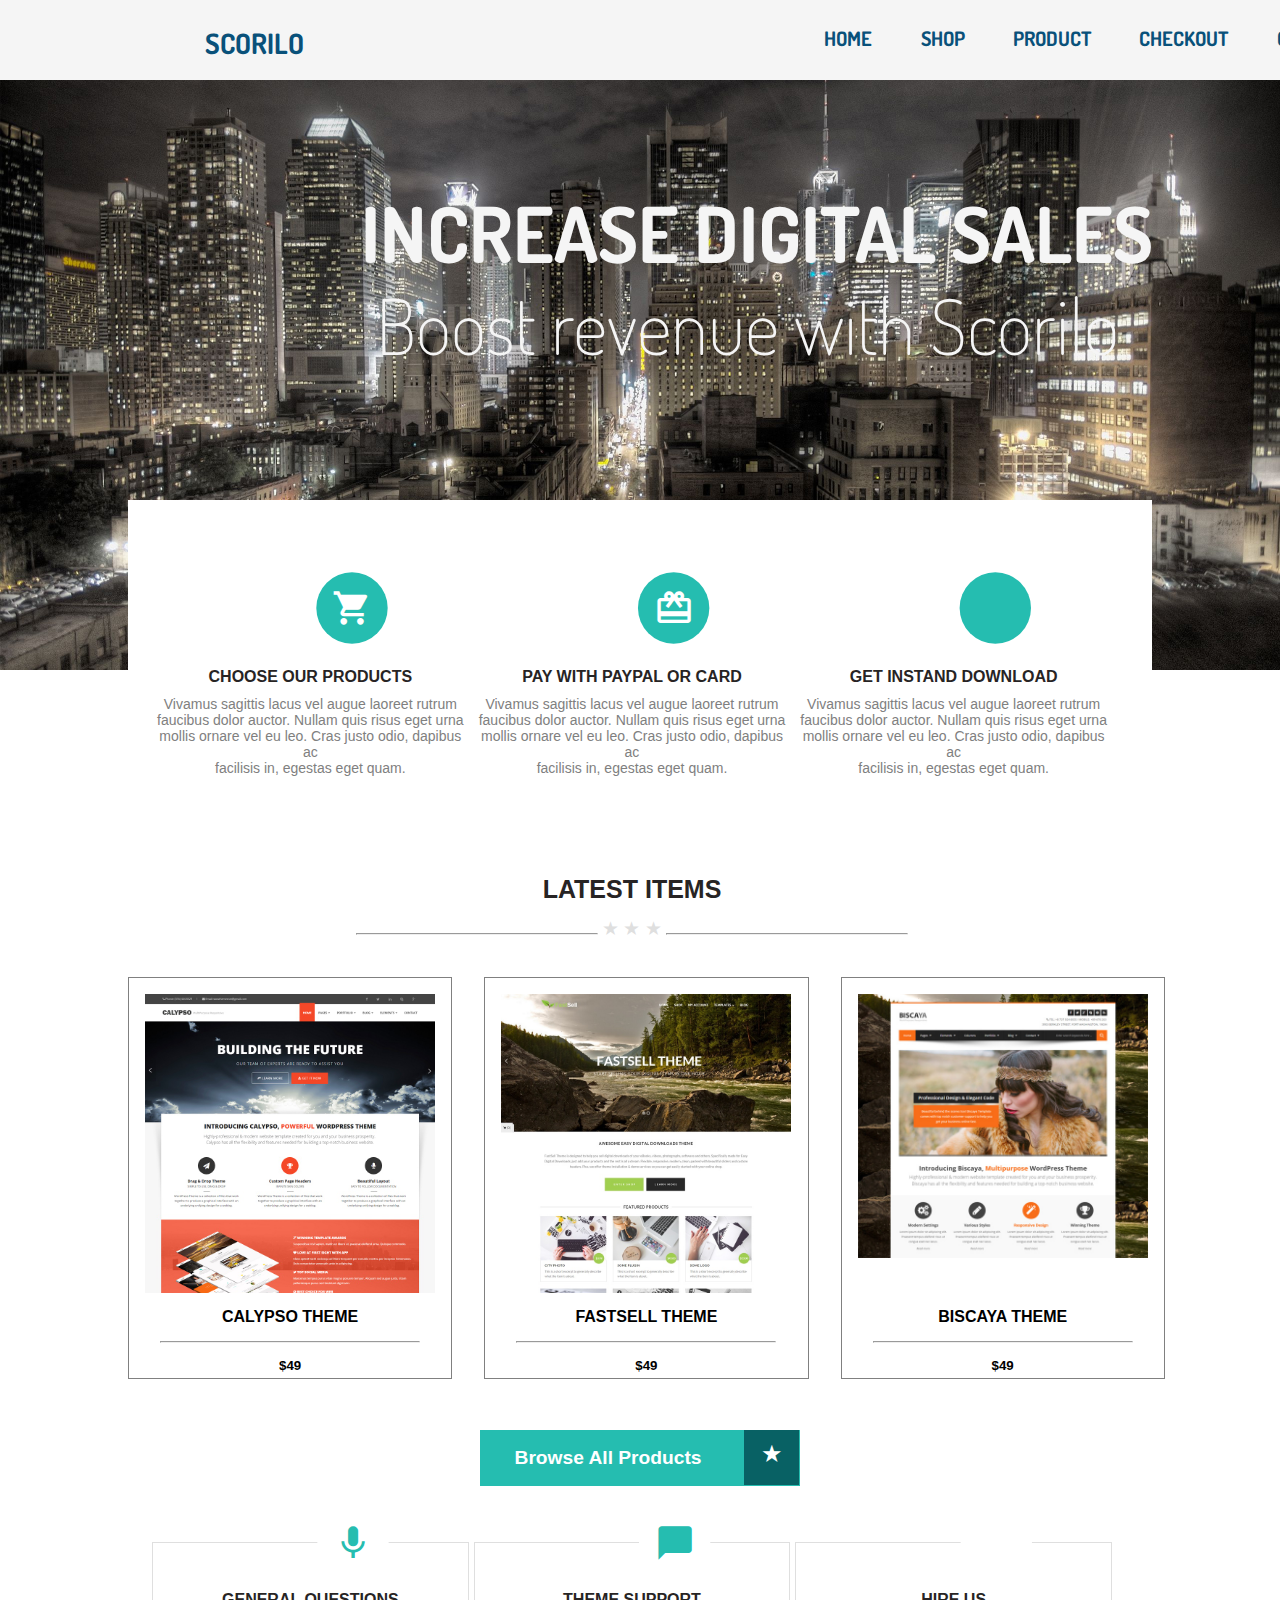
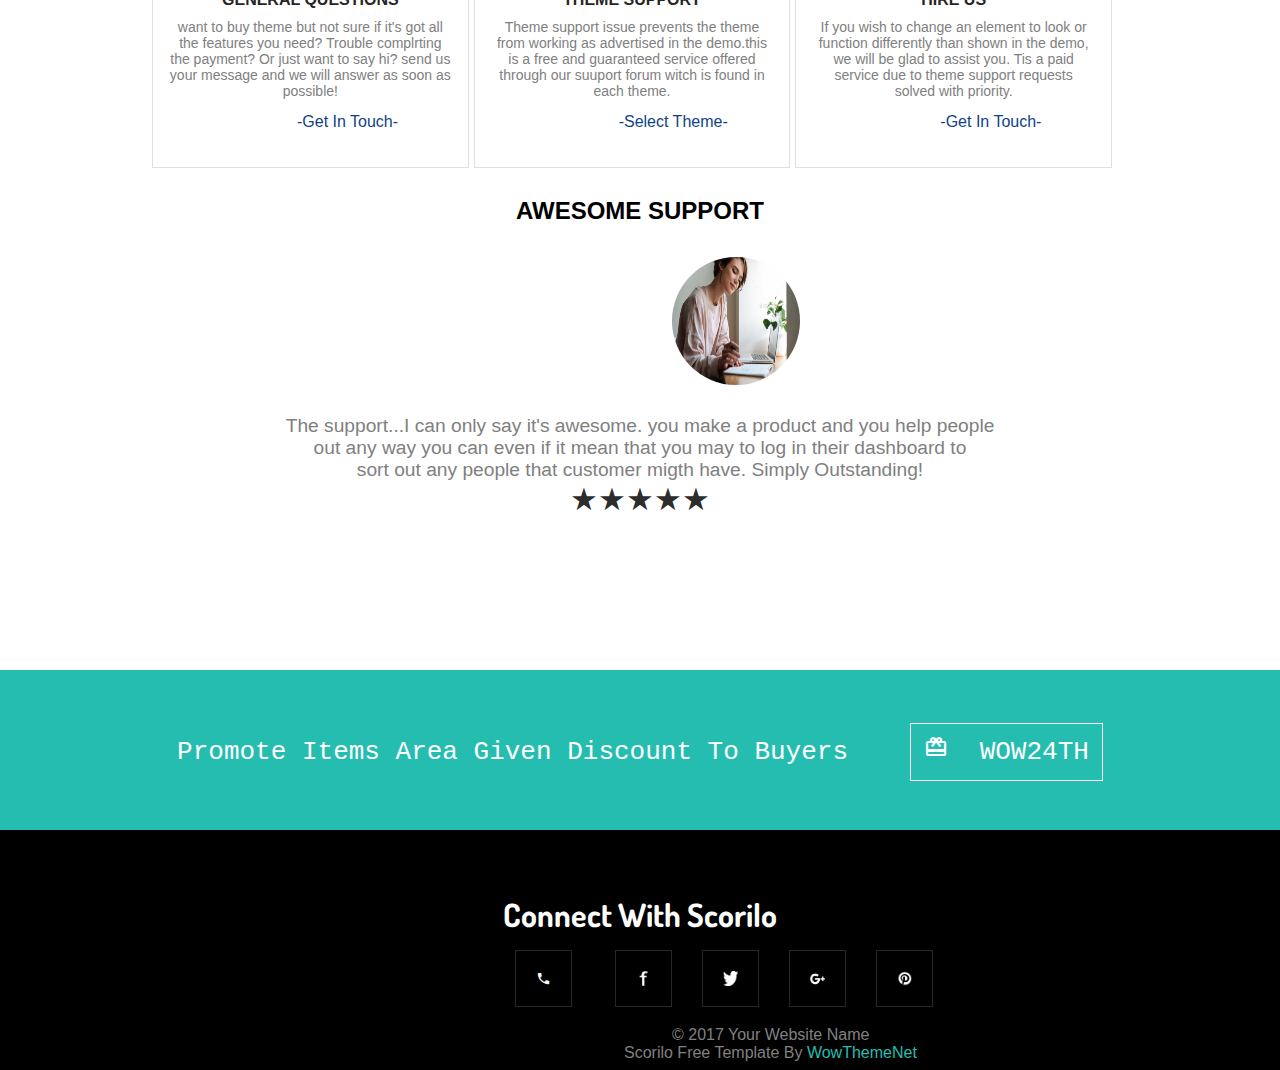
==== index.html @ d45c73cf "modified:   README.md 	renamed:    fullTask.html -> index.html" ====
<!DOCTYPE html>
<html lang="en">

<head>
    <meta charset="UTF-8">
    <meta http-equiv="X-UA-Compatible" content="IE=edge">
    <meta name="viewport" content="width=device-width, initial-scale=1.0">
    <title>Nada Soliman</title>
    <link rel="stylesheet" href="style/ui/style.css">


    <link rel="stylesheet" href="https://fonts.googleapis.com/icon?family=Material+Icons">


</head>

<body>
    <header>
        <section class="hrader-element hrader-element__one">
            <h1 class="site-name"> SCORILO</h1>
            <nav class="header-element__nav-bar">
                <ul class="nav-bar__container">
                    <li class="nav-bar__item nav-bar__item--1"><a href="">HOME</a> </li>
                    <li class="nav-bar__item nav-bar__item--2"><a href="">SHOP</a></li>
                    <li class="nav-bar__item nav-bar__item--3"><a href="">PRODUCT</a></li>
                    <li class="nav-bar__item nav-bar__item--4"><a href="">CHECKOUT</a></li>
                    <li class="nav-bar__item nav-bar__item--5"><a href="">CONTACT</a></li>
                </ul>
            </nav>
        </section>

        <section class="header-element header-element__two">
            <p class="textOnImage firstp">INCREASE DIGITAL SALES</p>
            <P class="textOnImage secondp">Boost revenue with Scorilo</P>
        </section>

    </header>




    <main>
        <section class="section-1">
            <div class="options option-1">
                <span class="material-icons" id="ICON1">
                    shopping_cart
                </span>
                <h2>CHOOSE OUR PRODUCTS</h2>
                <p>

                    Vivamus sagittis lacus vel augue laoreet rutrum<br>
                    faucibus dolor auctor. Nullam quis risus eget urna<br>
                    mollis ornare vel eu leo. Cras justo odio, dapibus ac<br>
                    facilisis in, egestas eget quam.
                </P>
            </div>
            <div class="options option-2">
                <span class="material-icons" id="ICON2">
                    card_giftcard
                </span>
                <h2>PAY WITH PAYPAL OR CARD</h2>
                <p>
                    Vivamus sagittis lacus vel augue laoreet rutrum<br>
                    faucibus dolor auctor. Nullam quis risus eget urna<br>
                    mollis ornare vel eu leo. Cras justo odio, dapibus ac<br>
                    facilisis in, egestas eget quam.
                </P>
            </div>
            <div class="options option-3">
                <span class="material-icons" id="ICON3">
                    download
                </span>
                <h2>GET INSTAND DOWNLOAD</h2>
                <p>
                    Vivamus sagittis lacus vel augue laoreet rutrum<br>
                    faucibus dolor auctor. Nullam quis risus eget urna<br>
                    mollis ornare vel eu leo. Cras justo odio, dapibus ac<br>
                    facilisis in, egestas eget quam.
                </P>
            </div>
            <div class="decoration">
                <h3>LATEST ITEMS</h3>
                <hr class="fhr">
                <div class="stars">&starf; &starf; &starf;</div>
                <hr class="fhr">
            </div>
        </section>


        <section class="section-2">
            <div class="container-1">
                <div class="product"><img src="images/product1-1.jpg" alt="product 1"></div>
                <h4>CALYPSO THEME</h4>
                <hr class="shr">
                <h5>$49</h5>
            </div>
            <div class="container-2">
                <div class="product"><img src="images/product2.jpg" alt="product 2"></div>
                <h4>FASTSELL THEME</h4>
                <hr class="shr">
                <h5>$49</h5>
            </div>
            <div class="container-3">
                <div class="product"><img src="images/product2-3.jpg" alt="product 3"></div>
                <h4>BISCAYA THEME</h4>
                <hr class="shr">
                <h5>$49</h5>
            </div>
        </section>
        <div class="green-Button">
            <p> <a href="">Browse All Products </a>
                <span class="White-Star"> &starf;</span></p>
        </div>




   <section class="section-3">
            <div class="options option-1  option-extra">
                <span class="material-icons" id="ICON1">
                    mic
                </span>
                  <div class="transfer">
                    <h2>GENERAL QUESTIONS </h2>
                    <p>
                        want to buy theme but not sure if it's got all<br>
                        the features you need? Trouble complrting<br>
                        the payment? Or just want to say hi? send us<br>
                        your message and we will answer as soon as<br>
                        possible!
                    </P>
                    <a href="">-Get In Touch-</a>
                  </div>
              
            </div>
            <div class="options option-2 option-extra">
                <span class="material-icons" id="ICON2">
                    chat_bubble
                </span>
                <div class="transfer">
                <h2>THEME SUPPORT</h2>
                <p>
                    Theme support issue prevents the theme<br>
                    from working as advertised in the demo.this <br>
                    is a free and guaranteed service offered<br>
                    through our suuport forum witch is found in<br>
                    each theme.
                </P>
                <a href="">-Select Theme-</a>
            </div>
            </div>
            <div class="options option-3 option-extra">

                <span class="material-icons" id="ICON3">
                    campaign
                </span>
                <div class="transfer">

                <h2>HIRE US</h2>
                <p>
                    If you wish to change an element to look or<br>
                    function differently than shown in the demo,<br>
                    we will be glad to assist you. Tis a paid <br>
                    service due to theme support requests <br>
                    solved with priority.
                </P>
                <a href="">-Get In Touch-</a>
            </div>
        </div>
        </section>

        <h3>AWESOME SUPPORT</h3>
        <img class="girl" src="images/girl.jpg" alt="">
        <article>
            The support...I can only say it's awesome. you make a product and you help people <br>
            out any way you can even if it mean that you may to log in their dashboard to <br>
            sort out any people that customer migth have. Simply Outstanding! <br>
            <p>&starf;&starf;&starf;&starf;&starf;</p>
        </article>


    </main>
    <div class="greenPart">
        <pre>Promote Items Area Given Discount To Buyers    <span class="fatherSpan" ><span class="material-icons" >
        card_giftcard
    </span>  WOW24TH</span></pre>
    </div>
    <footer>
        <h6>Connect With Scorilo</h6>
        <div class="footerflex">
            <div><span class="material-icons fpics" id="phoneicon">
                    call
                </span></div>
            <div>>
                <img class="fpics" src="images/facebook-logo-.png" alt="facebook icon">
            </div>
            <div>
                <img class="fpics" src="images/twitter-black-logo.png" alt="twitter icon">
            </div>
            <div>
                <img class="fpics" src="images/-google-plus-icon.png" alt="google icon">

            </div>
            <div>
                <img class="fpics" src="images/pinterest.jpg" alt="pinterest icon">
            </div>

        </div>
        <p>&copy; 2017 Your Website Name</p>
        <p class="move" >Scorilo Free Template By <span class="nameoftheme">WowThemeNet</span> </p>
    </footer>
</body>

</html>
---- style/ui/style.css ----
@import url("https://fonts.googleapis.com/css2?family=DM+Sans&family=Dosis:wght@200;700&display=swap");
*,
*::after,
*::before {
  margin: 0;
  padding: 0; }

header {
  position: relative;
  width: 100%;
  height: 670px;
  background-image: url(../../images/homeimg.jpg);
  background-size: cover;
  background-repeat: no-repeat; }
  header .hrader-element__one {
    height: 80px;
    background-color: whitesmoke; }
    header .hrader-element__one .site-name {
      display: inline-block;
      width: fit-content;
      padding: 25px;
      margin-left: 180px;
      color: #09517a;
      font-size: 28px;
      font-family: "Dosis", "Quicksand"; }
    header .hrader-element__one .site-name:hover::first-letter {
      font-size: 40px; }
    header .hrader-element__one .header-element__nav-bar {
      position: absolute;
      top: 25px;
      left: 800px;
      width: 45%; }
      header .hrader-element__one .header-element__nav-bar .nav-bar__container {
        display: flex;
        justify-content: space-around; }
        header .hrader-element__one .header-element__nav-bar .nav-bar__container .nav-bar__item {
          display: inline;
          font-size: 20px;
          font-family: sans-serif; }
          header .hrader-element__one .header-element__nav-bar .nav-bar__container .nav-bar__item a {
            text-decoration: none;
            color: #09517a;
            font-size: 20px;
            font-weight: bolder;
            font-family: "Dosis", "Quicksand"; }
        header .hrader-element__one .header-element__nav-bar .nav-bar__container .nav-bar__item :hover {
          animation-name: navAnimation;
          animation-duration: 1s;
          animation-iteration-count: infinite;
          border-bottom: 3px solid powderblue;
          border-left: 3px solid powderblue;
          border-radius: 5px; }
@keyframes navAnimation {
  from {
    font-size: 20px;
    color: #09517a; }
  to {
    font-size: 25px;
    color: powderblue; } }
  header .header-element__two .textOnImage {
    position: absolute;
    color: whitesmoke; }
    header .header-element__two .textOnImage.firstp {
      top: 2.4em;
      left: 4.7em;
      font-size: 4.8em;
      font-weight: bolder;
      font-family: "Dosis", "Quicksand"; }
    header .header-element__two .textOnImage.secondp {
      top: 3.6em;
      left: 4.9em;
      font-size: 4.8rem;
      font-weight: lighter;
      font-family: "Dosis", "Quicksand"; }

main {
  position: absolute;
  top: 500px;
  left: calc(20% / 2);
  width: 80%;
  height: 1800px;
  background-color: white; }

section {
  display: grid;
  grid-template-rows: repeat(4, calc(105% / 4));
  grid-template-columns: repeat(3, calc(95% / 3));
  grid-gap: 5px; }

.section-1,
.section-3 {
  margin-top: 3em;
  margin-left: 1.5em; }

.options h2 {
  color: #272424;
  text-align: center;
  font-size: 16px;
  font-family: "Quicksand", sans-serif;
  padding-bottom: 10px; }
.options p {
  color: grey;
  font-size: 14px;
  text-align: center;
  font-family: sans-serif;
  padding-bottom: 1em; }
.options a {
  margin-left: 9em;
  margin-top: 9em;
  text-align: center;
  font-family: sans-serif;
  text-decoration: none;
  color: #0f4386; }

.option-1 {
  grid-row: 1/4;
  grid-column: 1/2; }

.option-2 {
  grid-row: 1/4;
  grid-column: 2/3; }

.option-3 {
  grid-row: 1/4;
  grid-column: 3/4; }

.decoration {
  text-align: center;
  grid-row: 4/5;
  grid-column: 1/4; }
  .decoration h3 {
    padding: 0.5em;
    font-size: 25px;
    font-family: sans-serif;
    color: #272424; }
  .decoration .fhr {
    color: #dfdfdf;
    width: 15em;
    display: inline-block; }
  .decoration .stars {
    display: inline;
    color: #dfdfdf;
    font-size: larger; }

#ICON1,
#ICON2,
#ICON3 {
  position: relative;
  left: 4em;
  height: 2em;
  width: 2em;
  text-align: center;
  padding-top: 1em;
  clip-path: circle(35%);
  color: white;
  background: #25bdb0;
  font-size: 40px;
  transition: all .3s ease-in-out; }

#ICON1:hover,
#ICON2:hover,
#ICON3:hover {
  background: white;
  color: #25bd8a;
  font-size: 50px;
  left: 3em; }

.section-2 {
  margin-top: 5em;
  grid-gap: 2em; }

.container-1 {
  grid-row: 1/4;
  grid-column: 1/2;
  border: 1px solid grey; }

.container-2 {
  grid-row: 1/4;
  grid-column: 2/3;
  border: 1px solid grey; }

.container-3 {
  grid-row: 1/4;
  grid-column: 3/4;
  border: 1px solid grey; }

.green-Button {
  grid-row: 4/5;
  grid-column: 1/4; }

.product {
  width: 100%;
  height: 315px;
  overflow-y: hidden;
  overflow-x: hidden; }

.product:hover {
  overflow-y: scroll;
  overflow-x: hidden; }
  .product:hover::-webkit-scrollbar {
    width: 1em;
    height: auto; }
  .product:hover::-webkit-scrollbar-thumb {
    background: orangered;
    border-radius: 2em; }
  .product:hover::-webkit-scrollbar-track {
    background: whitesmoke; }

.product img {
  width: 90%;
  padding: 1em; }

h4,
h5 {
  text-align: center;
  margin-top: 15px;
  font-family: sans-serif; }

.shr {
  margin: auto;
  margin-top: 15px;
  color: #dfdfdf;
  width: 80%; }

.green-Button {
  position: relative;
  top: 1.5em;
  margin: auto;
  margin-bottom: 5em;
  width: 20em;
  height: 3.5em;
  text-align: center;
  background-color: #25bdb0; }

.green-Button a {
  position: absolute;
  top: 0.9em;
  left: 1.8em;
  color: white;
  font-family: sans-serif;
  font-size: larger;
  font-weight: bolder;
  text-decoration: none;
  text-align: center; }

.White-Star {
  width: 1.5em;
  height: 1.5em;
  font-size: x-large;
  position: absolute;
  left: 11em;
  padding: 0.4em;
  color: white;
  background-color: #086164; }

.transfer {
  position: relative;
  top: -4.5em; }

.section-3 #ICON1,
.section-3 #ICON2,
.section-3 #ICON3 {
  position: relative;
  top: -1.5em;
  color: #25bdb0;
  background-color: white; }

.option-extra {
  height: 14em;
  border: 1px solid #dfdfdf; }

h3 {
  margin-top: 1em;
  text-align: center;
  font-size: 1.5em;
  font-family: sans-serif; }

.girl {
  height: 8em;
  width: 8em;
  clip-path: circle(50%);
  position: relative;
  left: 34em;
  top: 2em; }

article {
  font-size: 1.2em;
  font-family: sans-serif;
  font-weight: lighter;
  color: gray;
  text-align: center;
  margin-top: 3em; }

article p {
  font-size: 1.6em;
  color: #2e2d2d; }

.greenPart {
  position: relative;
  top: 100em;
  width: 100%;
  height: 10em;
  background-color: #25bdb0;
  text-align: center; }

.greenPart pre {
  padding-top: 2.5em;
  font-size: 2em;
  color: white; }

.fatherSpan {
  padding: 0.5em;
  border: 1px solid white; }

/* ///////////////////////////////////FOOTER//////////////////////////////////// */
footer {
  height: 15em;
  background-color: black;
  width: 100%;
  position: relative;
  top: 100em; }

h6 {
  color: white;
  text-align: center;
  font-size: 2em;
  font-family: "Dosis", "Quicksand";
  padding-top: 2em; }

.footerflex {
  display: flex;
  width: 35%;
  justify-content: space-around;
  margin-left: 500px; }

.fpics {
  color: aliceblue;
  border: 1px solid #272727;
  padding: 20px;
  margin: 15px;
  height: 15px;
  width: 15px; }

#phoneicon {
  font-size: 15px; }

.nameoftheme {
  color: #25bdb0; }

footer p {
  font-size: 1em;
  color: grey;
  font-family: sans-serif;
  margin-left: 42em; }

.move {
  margin-left: 39em; }

/*# sourceMappingURL=style.css.map */
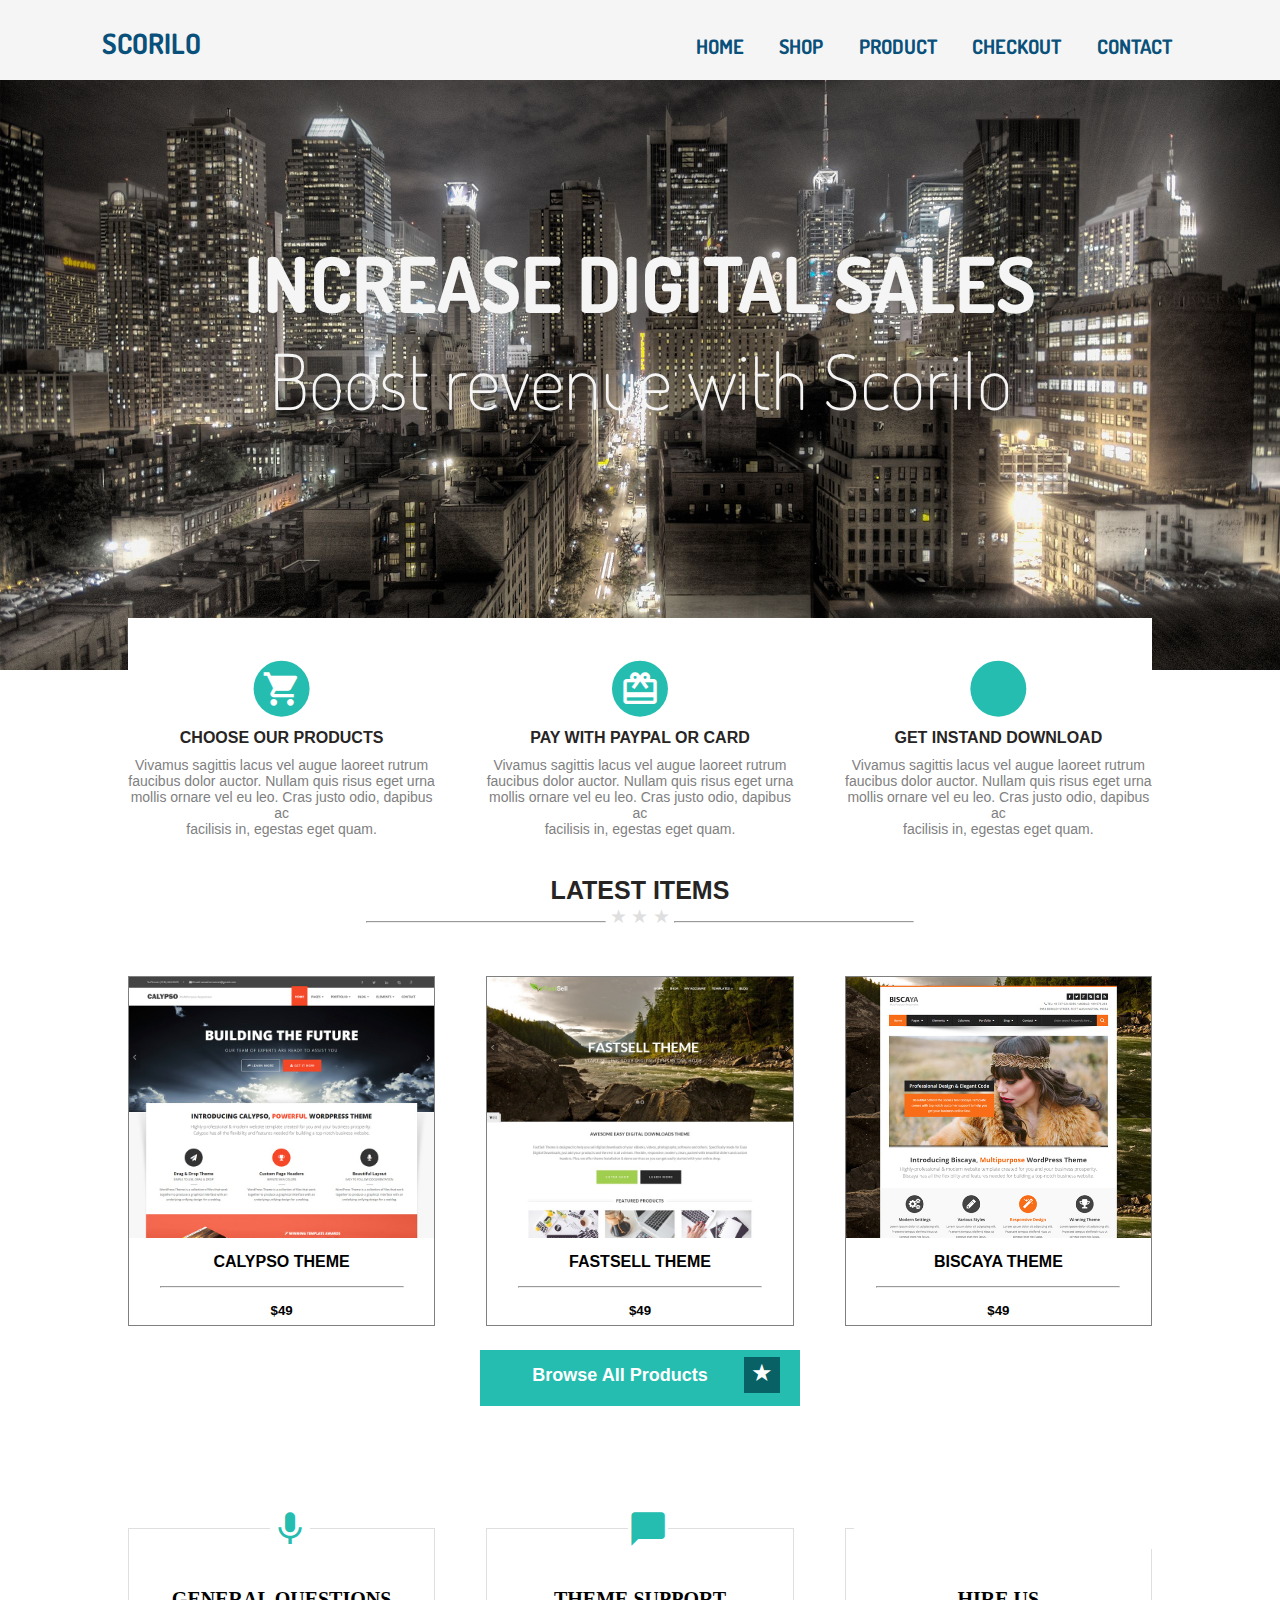
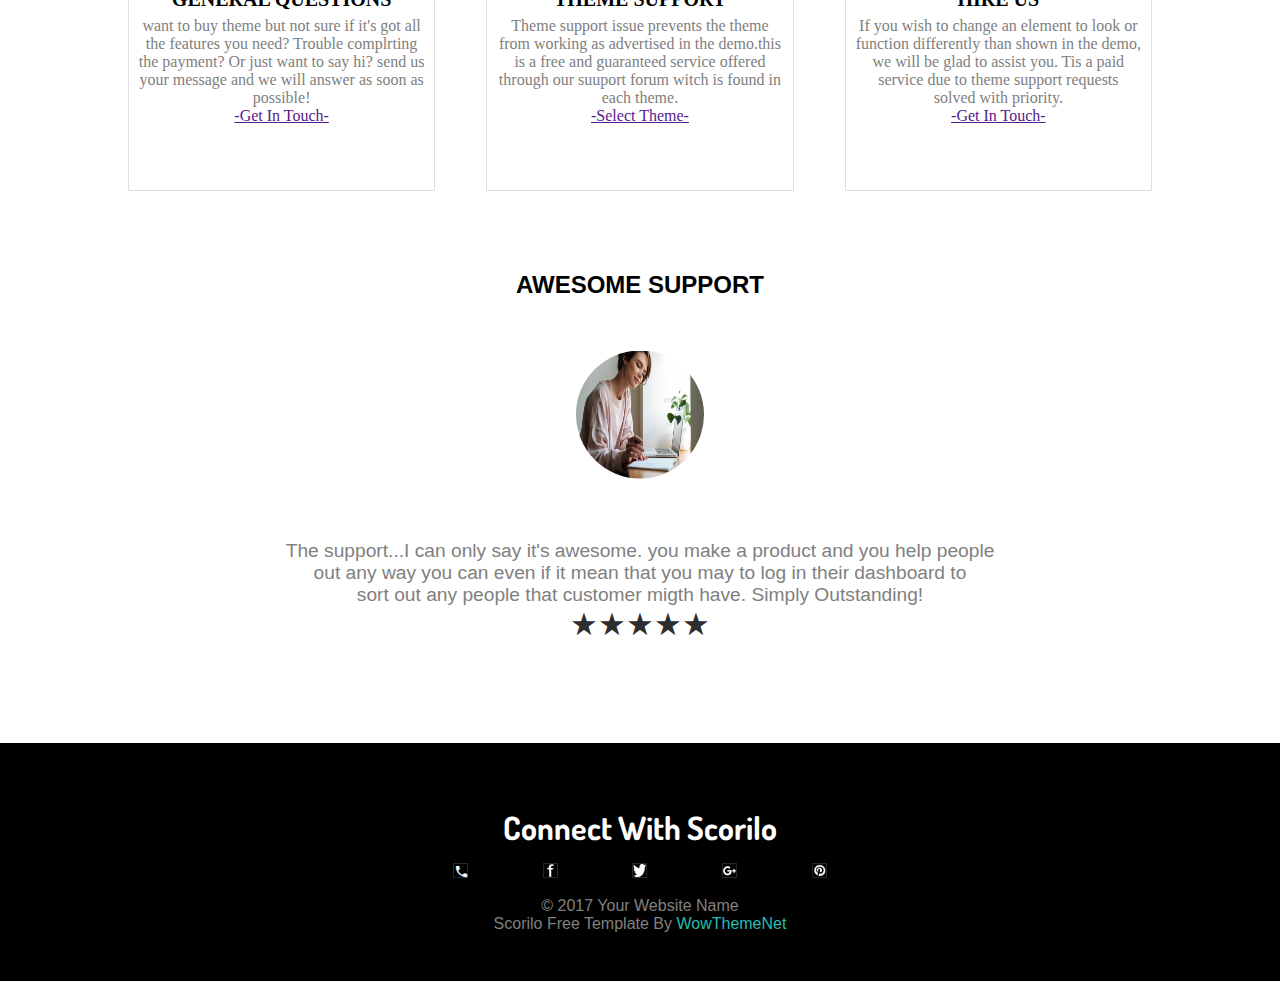
==== commit 09669fe4: "become responsive" ====
--- a/index.html
+++ b/index.html
@@ -18,7 +18,9 @@
     <header>
         <section class="hrader-element hrader-element__one">
             <h1 class="site-name"> SCORILO</h1>
+
             <nav class="header-element__nav-bar">
+                <div class="dropBtn">Menu</div>
                 <ul class="nav-bar__container">
                     <li class="nav-bar__item nav-bar__item--1"><a href="">HOME</a> </li>
                     <li class="nav-bar__item nav-bar__item--2"><a href="">SHOP</a></li>
@@ -42,9 +44,12 @@
     <main>
         <section class="section-1">
             <div class="options option-1">
-                <span class="material-icons" id="ICON1">
-                    shopping_cart
-                </span>
+                <div class="symbol">
+                    <span class="material-icons" id="ICON1">
+                        shopping_cart
+                    </span>
+                </div>
+
                 <h2>CHOOSE OUR PRODUCTS</h2>
                 <p>
 
@@ -55,9 +60,12 @@
                 </P>
             </div>
             <div class="options option-2">
-                <span class="material-icons" id="ICON2">
-                    card_giftcard
-                </span>
+                <div class="symbol">
+
+                    <span class="material-icons" id="ICON2">
+                        card_giftcard
+                    </span>
+                </div>
                 <h2>PAY WITH PAYPAL OR CARD</h2>
                 <p>
                     Vivamus sagittis lacus vel augue laoreet rutrum<br>
@@ -67,9 +75,12 @@
                 </P>
             </div>
             <div class="options option-3">
-                <span class="material-icons" id="ICON3">
-                    download
-                </span>
+                <div class="symbol">
+
+                    <span class="material-icons" id="ICON3">
+                        download
+                    </span>
+                </div>
                 <h2>GET INSTAND DOWNLOAD</h2>
                 <p>
                     Vivamus sagittis lacus vel augue laoreet rutrum<br>
@@ -88,39 +99,42 @@
 
 
         <section class="section-2">
-            <div class="container-1">
+            <div class="container container-1">
                 <div class="product"><img src="images/product1-1.jpg" alt="product 1"></div>
                 <h4>CALYPSO THEME</h4>
                 <hr class="shr">
                 <h5>$49</h5>
             </div>
-            <div class="container-2">
+            <div class="container container-2">
                 <div class="product"><img src="images/product2.jpg" alt="product 2"></div>
                 <h4>FASTSELL THEME</h4>
                 <hr class="shr">
                 <h5>$49</h5>
             </div>
-            <div class="container-3">
+            <div class="container container-3">
                 <div class="product"><img src="images/product2-3.jpg" alt="product 3"></div>
                 <h4>BISCAYA THEME</h4>
                 <hr class="shr">
                 <h5>$49</h5>
             </div>
-        </section>
-        <div class="green-Button">
-            <p> <a href="">Browse All Products </a>
-                <span class="White-Star"> &starf;</span></p>
-        </div>
-
-
-
-
-   <section class="section-3">
+            <div class="green-Button">
+                <p> <a href="">Browse All Products </a>
+                    <span class="White-Star"> &starf;</span>
+                </p>
+            </div>
+        </section>
+
+
+
+
+
+        <section class="section-3">
             <div class="options option-1  option-extra">
+
                 <span class="material-icons" id="ICON1">
                     mic
                 </span>
-                  <div class="transfer">
+                <div class="transfer">
                     <h2>GENERAL QUESTIONS </h2>
                     <p>
                         want to buy theme but not sure if it's got all<br>
@@ -130,24 +144,24 @@
                         possible!
                     </P>
                     <a href="">-Get In Touch-</a>
-                  </div>
-              
+                </div>
+
             </div>
             <div class="options option-2 option-extra">
                 <span class="material-icons" id="ICON2">
                     chat_bubble
                 </span>
                 <div class="transfer">
-                <h2>THEME SUPPORT</h2>
-                <p>
-                    Theme support issue prevents the theme<br>
-                    from working as advertised in the demo.this <br>
-                    is a free and guaranteed service offered<br>
-                    through our suuport forum witch is found in<br>
-                    each theme.
-                </P>
-                <a href="">-Select Theme-</a>
-            </div>
+                    <h2>THEME SUPPORT</h2>
+                    <p>
+                        Theme support issue prevents the theme<br>
+                        from working as advertised in the demo.this <br>
+                        is a free and guaranteed service offered<br>
+                        through our suuport forum witch is found in<br>
+                        each theme.
+                    </P>
+                    <a href="">-Select Theme-</a>
+                </div>
             </div>
             <div class="options option-3 option-extra">
 
@@ -156,58 +170,62 @@
                 </span>
                 <div class="transfer">
 
-                <h2>HIRE US</h2>
-                <p>
-                    If you wish to change an element to look or<br>
-                    function differently than shown in the demo,<br>
-                    we will be glad to assist you. Tis a paid <br>
-                    service due to theme support requests <br>
-                    solved with priority.
-                </P>
-                <a href="">-Get In Touch-</a>
-            </div>
+                    <h2>HIRE US</h2>
+                    <p>
+                        If you wish to change an element to look or<br>
+                        function differently than shown in the demo,<br>
+                        we will be glad to assist you. Tis a paid <br>
+                        service due to theme support requests <br>
+                        solved with priority.
+                    </P>
+                    <a href="">-Get In Touch-</a>
+                </div>
+            </div>
+        </section>
+
+        <h3>AWESOME SUPPORT</h3>
+        <div class="support">
+            <img class="girl" src="images/girl.jpg" alt="">
+            <article>
+                The support...I can only say it's awesome. you make a product and you help people <br>
+                out any way you can even if it mean that you may to log in their dashboard to <br>
+                sort out any people that customer migth have. Simply Outstanding! <br>
+                <p>&starf;&starf;&starf;&starf;&starf;</p>
+            </article>
         </div>
-        </section>
-
-        <h3>AWESOME SUPPORT</h3>
-        <img class="girl" src="images/girl.jpg" alt="">
-        <article>
-            The support...I can only say it's awesome. you make a product and you help people <br>
-            out any way you can even if it mean that you may to log in their dashboard to <br>
-            sort out any people that customer migth have. Simply Outstanding! <br>
-            <p>&starf;&starf;&starf;&starf;&starf;</p>
-        </article>
+
 
 
     </main>
-    <div class="greenPart">
-        <pre>Promote Items Area Given Discount To Buyers    <span class="fatherSpan" ><span class="material-icons" >
-        card_giftcard
-    </span>  WOW24TH</span></pre>
-    </div>
+    <!-- <div class="greenPart">
+        <p>Promote Items Area Given Discount To Buyers <span class="fatherSpan"><span class="material-icons">
+                    card_giftcard
+                </span> WOW24TH</span></p>
+    </div> -->
     <footer>
         <h6>Connect With Scorilo</h6>
         <div class="footerflex">
-            <div><span class="material-icons fpics" id="phoneicon">
+            <div class="imgCont"><span class="material-icons fpics" id="phoneicon">
                     call
-                </span></div>
-            <div>>
+                </span>
+            </div>
+            <div class="imgCont">
                 <img class="fpics" src="images/facebook-logo-.png" alt="facebook icon">
             </div>
-            <div>
+            <div class="imgCont">
                 <img class="fpics" src="images/twitter-black-logo.png" alt="twitter icon">
             </div>
-            <div>
+            <div class="imgCont">
                 <img class="fpics" src="images/-google-plus-icon.png" alt="google icon">
 
             </div>
-            <div>
+            <div class="imgCont">
                 <img class="fpics" src="images/pinterest.jpg" alt="pinterest icon">
             </div>
 
         </div>
         <p>&copy; 2017 Your Website Name</p>
-        <p class="move" >Scorilo Free Template By <span class="nameoftheme">WowThemeNet</span> </p>
+        <p class="move">Scorilo Free Template By <span class="nameoftheme">WowThemeNet</span> </p>
     </footer>
 </body>
 
--- a/style/ui/style.css
+++ b/style/ui/style.css
@@ -3,9 +3,11 @@
 *::after,
 *::before {
   margin: 0;
-  padding: 0; }
+  padding: 0;
+  box-sizing: border-box; }
 
 header {
+  overflow-x: hidden;
   position: relative;
   width: 100%;
   height: 670px;
@@ -19,17 +21,30 @@
       display: inline-block;
       width: fit-content;
       padding: 25px;
-      margin-left: 180px;
+      margin-left: 6%;
       color: #09517a;
       font-size: 28px;
       font-family: "Dosis", "Quicksand"; }
     header .hrader-element__one .site-name:hover::first-letter {
       font-size: 40px; }
     header .hrader-element__one .header-element__nav-bar {
-      position: absolute;
-      top: 25px;
-      left: 800px;
-      width: 45%; }
+      left: 35%;
+      width: 40%;
+      position: relative;
+      display: inline-block; }
+      header .hrader-element__one .header-element__nav-bar .dropBtn {
+        display: none;
+        margin-left: 0; }
+      @media only screen and (max-width: 950px) {
+        header .hrader-element__one .header-element__nav-bar .dropBtn {
+          display: block;
+          width: 100%;
+          height: 100%;
+          background-color: #25bdb0;
+          text-align: center;
+          padding: 3%;
+          border-radius: 5px;
+          color: white; } }
       header .hrader-element__one .header-element__nav-bar .nav-bar__container {
         display: flex;
         justify-content: space-around; }
@@ -57,211 +72,287 @@
   to {
     font-size: 25px;
     color: powderblue; } }
+      @media only screen and (max-width: 950px) {
+        header .hrader-element__one .header-element__nav-bar .nav-bar__container {
+          visibility: hidden;
+          position: absolute; } }
+    @media only screen and (max-width: 950px) {
+      header .hrader-element__one .header-element__nav-bar {
+        left: 50%;
+        width: 15vw; } }
+    @media only screen and (max-width: 700px) {
+      header .hrader-element__one .header-element__nav-bar {
+        left: 47%; } }
+    @media only screen and (max-width: 600px) {
+      header .hrader-element__one .header-element__nav-bar {
+        left: 40%; } }
+    @media only screen and (max-width: 500px) {
+      header .hrader-element__one .header-element__nav-bar {
+        left: 36%;
+        width: 15vw; } }
+    @media only screen and (max-width: 400px) {
+      header .hrader-element__one .header-element__nav-bar {
+        left: 30%;
+        width: 15vw; } }
+    @media only screen and (max-width: 300px) {
+      header .hrader-element__one .header-element__nav-bar {
+        left: 25%;
+        width: 15vw; } }
+    @media only screen and (max-width: 950px) {
+      header .hrader-element__one .header-element__nav-bar:hover .nav-bar__container {
+        visibility: visible;
+        width: 100%;
+        flex-direction: column;
+        background-color: whitesmoke; } }
   header .header-element__two .textOnImage {
-    position: absolute;
     color: whitesmoke; }
     header .header-element__two .textOnImage.firstp {
-      top: 2.4em;
-      left: 4.7em;
+      margin-top: 2em;
       font-size: 4.8em;
       font-weight: bolder;
-      font-family: "Dosis", "Quicksand"; }
+      font-family: "Dosis", "Quicksand";
+      text-align: center; }
+    @media only screen and (max-width: 1000px) {
+      header .header-element__two .textOnImage.firstp {
+        font-size: 3.8em; } }
+    @media only screen and (max-width: 800px) {
+      header .header-element__two .textOnImage.firstp {
+        font-size: 3em; } }
     header .header-element__two .textOnImage.secondp {
-      top: 3.6em;
-      left: 4.9em;
       font-size: 4.8rem;
       font-weight: lighter;
-      font-family: "Dosis", "Quicksand"; }
+      font-family: "Dosis", "Quicksand";
+      text-align: center; }
+    @media only screen and (max-width: 1000px) {
+      header .header-element__two .textOnImage.secondp {
+        font-size: 3.8em; } }
+    @media only screen and (max-width: 800px) {
+      header .header-element__two .textOnImage.secondp {
+        font-size: 3em; } }
+
+*,
+*::after,
+*::before {
+  margin: 0;
+  padding: 0;
+  box-sizing: border-box; }
 
 main {
-  position: absolute;
-  top: 500px;
-  left: calc(20% / 2);
+  position: relative;
+  top: -100px;
+  left: 10%;
   width: 80%;
-  height: 1800px;
   background-color: white; }
-
-section {
-  display: grid;
-  grid-template-rows: repeat(4, calc(105% / 4));
-  grid-template-columns: repeat(3, calc(95% / 3));
-  grid-gap: 5px; }
-
-.section-1,
-.section-3 {
-  margin-top: 3em;
-  margin-left: 1.5em; }
-
-.options h2 {
-  color: #272424;
-  text-align: center;
-  font-size: 16px;
-  font-family: "Quicksand", sans-serif;
-  padding-bottom: 10px; }
-.options p {
-  color: grey;
-  font-size: 14px;
-  text-align: center;
-  font-family: sans-serif;
-  padding-bottom: 1em; }
-.options a {
-  margin-left: 9em;
-  margin-top: 9em;
-  text-align: center;
-  font-family: sans-serif;
-  text-decoration: none;
-  color: #0f4386; }
-
-.option-1 {
-  grid-row: 1/4;
-  grid-column: 1/2; }
-
-.option-2 {
-  grid-row: 1/4;
-  grid-column: 2/3; }
-
-.option-3 {
-  grid-row: 1/4;
-  grid-column: 3/4; }
-
-.decoration {
-  text-align: center;
-  grid-row: 4/5;
-  grid-column: 1/4; }
-  .decoration h3 {
-    padding: 0.5em;
-    font-size: 25px;
-    font-family: sans-serif;
-    color: #272424; }
-  .decoration .fhr {
-    color: #dfdfdf;
-    width: 15em;
-    display: inline-block; }
-  .decoration .stars {
-    display: inline;
-    color: #dfdfdf;
-    font-size: larger; }
-
-#ICON1,
-#ICON2,
-#ICON3 {
-  position: relative;
-  left: 4em;
-  height: 2em;
-  width: 2em;
-  text-align: center;
-  padding-top: 1em;
-  clip-path: circle(35%);
-  color: white;
-  background: #25bdb0;
-  font-size: 40px;
-  transition: all .3s ease-in-out; }
-
-#ICON1:hover,
-#ICON2:hover,
-#ICON3:hover {
-  background: white;
-  color: #25bd8a;
-  font-size: 50px;
-  left: 3em; }
-
-.section-2 {
-  margin-top: 5em;
-  grid-gap: 2em; }
-
-.container-1 {
-  grid-row: 1/4;
-  grid-column: 1/2;
-  border: 1px solid grey; }
-
-.container-2 {
-  grid-row: 1/4;
-  grid-column: 2/3;
-  border: 1px solid grey; }
-
-.container-3 {
-  grid-row: 1/4;
-  grid-column: 3/4;
-  border: 1px solid grey; }
-
-.green-Button {
-  grid-row: 4/5;
-  grid-column: 1/4; }
-
-.product {
-  width: 100%;
-  height: 315px;
-  overflow-y: hidden;
-  overflow-x: hidden; }
-
-.product:hover {
-  overflow-y: scroll;
-  overflow-x: hidden; }
-  .product:hover::-webkit-scrollbar {
-    width: 1em;
-    height: auto; }
-  .product:hover::-webkit-scrollbar-thumb {
-    background: orangered;
-    border-radius: 2em; }
-  .product:hover::-webkit-scrollbar-track {
-    background: whitesmoke; }
-
-.product img {
-  width: 90%;
-  padding: 1em; }
-
-h4,
-h5 {
-  text-align: center;
-  margin-top: 15px;
-  font-family: sans-serif; }
-
-.shr {
-  margin: auto;
-  margin-top: 15px;
-  color: #dfdfdf;
-  width: 80%; }
-
-.green-Button {
-  position: relative;
-  top: 1.5em;
-  margin: auto;
-  margin-bottom: 5em;
-  width: 20em;
-  height: 3.5em;
-  text-align: center;
-  background-color: #25bdb0; }
-
-.green-Button a {
-  position: absolute;
-  top: 0.9em;
-  left: 1.8em;
-  color: white;
-  font-family: sans-serif;
-  font-size: larger;
-  font-weight: bolder;
-  text-decoration: none;
-  text-align: center; }
-
-.White-Star {
-  width: 1.5em;
-  height: 1.5em;
-  font-size: x-large;
-  position: absolute;
-  left: 11em;
-  padding: 0.4em;
-  color: white;
-  background-color: #086164; }
-
-.transfer {
-  position: relative;
-  top: -4.5em; }
+  main .section-1 {
+    margin-top: 3em;
+    padding-top: 3%;
+    margin-bottom: 3em;
+    display: grid;
+    grid-template-columns: repeat(3, 30%);
+    grid-column-gap: 5%; }
+    main .section-1 .options .symbol {
+      text-align: center; }
+    main .section-1 .options #ICON1,
+    main .section-1 .options #ICON2,
+    main .section-1 .options #ICON3 {
+      height: 2em;
+      width: 2em;
+      text-align: center;
+      padding-top: 0.5em;
+      clip-path: circle(35%);
+      color: white;
+      background: #25bdb0;
+      font-size: 40px;
+      transition: all 0.3s ease-in-out; }
+    @media only screen and (max-width: 800px) {
+      main .section-1 .options #ICON1,
+      main .section-1 .options #ICON2,
+      main .section-1 .options #ICON3 {
+        font-size: 30px; } }
+    main .section-1 .options #ICON1:hover,
+    main .section-1 .options #ICON2:hover,
+    main .section-1 .options #ICON3:hover {
+      background: white;
+      color: #25bd8a;
+      font-size: 50px;
+      left: 3em; }
+    main .section-1 .options h2 {
+      color: #272424;
+      text-align: center;
+      font-size: 16px;
+      font-family: "Quicksand", sans-serif;
+      padding-bottom: 10px; }
+    @media only screen and (max-width: 800px) {
+      main .section-1 .options h2 {
+        font-size: 14px; } }
+    main .section-1 .options p {
+      color: grey;
+      font-size: 14px;
+      text-align: center;
+      font-family: sans-serif;
+      padding-bottom: 1em; }
+    main .section-1 .options a {
+      margin-left: 9em;
+      margin-top: 9em;
+      text-align: center;
+      font-family: sans-serif;
+      text-decoration: none; }
+    main .section-1 .decoration {
+      text-align: center;
+      grid-column: 1/4; }
+      main .section-1 .decoration h3 {
+        font-size: 25px;
+        font-family: sans-serif;
+        color: #272424; }
+      main .section-1 .decoration .fhr {
+        width: 15em;
+        display: inline-block; }
+      @media only screen and (max-width: 850px) {
+        main .section-1 .decoration .fhr {
+          width: 10em; } }
+      @media only screen and (max-width: 550px) {
+        main .section-1 .decoration .fhr {
+          width: 7em; } }
+      @media only screen and (max-width: 430px) {
+        main .section-1 .decoration .fhr {
+          width: 5em; } }
+      main .section-1 .decoration .stars {
+        display: inline;
+        color: #dfdfdf;
+        font-size: larger; }
+  main .section-2 {
+    height: 450px;
+    display: grid;
+    grid-template-columns: repeat(3, 30%);
+    grid-template-rows: 350px 100px;
+    grid-column-gap: 5%; }
+    main .section-2 .container {
+      border: 1px solid grey;
+      grid-row: 1/2; }
+      main .section-2 .container .product {
+        width: 100%;
+        height: 75%;
+        overflow-y: hidden;
+        overflow-x: hidden; }
+      main .section-2 .container .product:hover {
+        overflow-y: scroll;
+        overflow-x: hidden; }
+        main .section-2 .container .product:hover::-webkit-scrollbar {
+          width: 1em;
+          height: auto; }
+        main .section-2 .container .product:hover::-webkit-scrollbar-thumb {
+          background: orangered;
+          border-radius: 2em; }
+        main .section-2 .container .product:hover::-webkit-scrollbar-track {
+          background: whitesmoke; }
+      main .section-2 .container .product img {
+        width: 100%; }
+      main .section-2 .container h4,
+      main .section-2 .container h5 {
+        text-align: center;
+        margin-top: 15px;
+        font-family: sans-serif; }
+      main .section-2 .container .shr {
+        margin: auto;
+        margin-top: 15px;
+        color: #dfdfdf;
+        width: 80%; }
+    main .section-2 .green-Button {
+      grid-row: 2/3;
+      grid-column: 1/4;
+      position: relative;
+      top: 1.5em;
+      margin: auto;
+      margin-bottom: 5em;
+      width: 20em;
+      height: 3.5em;
+      text-align: center;
+      background-color: #25bdb0; }
+      main .section-2 .green-Button p {
+        padding-top: 15px; }
+        main .section-2 .green-Button p a {
+          color: white;
+          font-family: sans-serif;
+          font-size: 18px;
+          padding-right: 40px;
+          font-weight: bolder;
+          text-decoration: none;
+          text-align: center; }
+        main .section-2 .green-Button p .White-Star {
+          width: 1.5em;
+          height: 1.5em;
+          font-size: x-large;
+          position: absolute;
+          left: 11em;
+          top: 0.3em;
+          padding: 0.1em;
+          color: white;
+          background-color: #086164; }
+        @media only screen and (max-width: 950px) {
+          main .section-2 .green-Button p .White-Star {
+            width: 1.4em;
+            height: 1.4em;
+            padding: 0em;
+            left: 8.9em; } }
+    @media only screen and (max-width: 950px) {
+      main .section-2 .green-Button {
+        margin-top: 2.5%;
+        width: 16em;
+        height: 3em; } }
+  @media only screen and (max-width: 1200px) {
+    main .section-2 {
+      height: 400px;
+      grid-template-rows: 300px 100px; } }
+  @media only screen and (max-width: 900px) {
+    main .section-2 {
+      height: 350px;
+      grid-template-rows: 250px 100px; } }
+  main .section-3 {
+    margin-top: 7%;
+    height: 350px;
+    display: grid;
+    grid-template-columns: repeat(3, 30%);
+    grid-column-gap: 5%; }
+    main .section-3 .options {
+      height: 75%;
+      text-align: center;
+      margin-top: 10%; }
+      main .section-3 .options .transfer {
+        padding-top: 5%; }
+        main .section-3 .options .transfer h2 {
+          font-size: 20px;
+          padding-bottom: 2%; }
+        @media only screen and (max-width: 670px) {
+          main .section-3 .options .transfer h2 {
+            font-size: 16px; } }
+        main .section-3 .options .transfer p {
+          color: gray; }
+  @media only screen and (max-width: 1100px) {
+    main .section-3 {
+      height: 400px; } }
+  @media only screen and (max-width: 965px) {
+    main .section-3 {
+      height: 450px; } }
+  @media only screen and (max-width: 670px) {
+    main .section-3 {
+      height: 500px; } }
+  @media only screen and (max-width: 525px) {
+    main .section-3 {
+      height: 600px; } }
+  @media only screen and (max-width: 395px) {
+    main .section-3 {
+      height: 700px; } }
+  @media only screen and (max-width: 345px) {
+    main .section-3 {
+      height: 800px; } }
 
 .section-3 #ICON1,
 .section-3 #ICON2,
 .section-3 #ICON3 {
+  font-size: 40px;
   position: relative;
-  top: -1.5em;
+  top: -0.5em;
+  left: 0.2em;
   color: #25bdb0;
   background-color: white; }
 
@@ -275,25 +366,23 @@
   font-size: 1.5em;
   font-family: sans-serif; }
 
-.girl {
-  height: 8em;
-  width: 8em;
-  clip-path: circle(50%);
-  position: relative;
-  left: 34em;
-  top: 2em; }
-
-article {
-  font-size: 1.2em;
-  font-family: sans-serif;
-  font-weight: lighter;
-  color: gray;
-  text-align: center;
-  margin-top: 3em; }
-
-article p {
-  font-size: 1.6em;
-  color: #2e2d2d; }
+.support {
+  text-align: center; }
+  .support .girl {
+    height: 8em;
+    width: 8em;
+    clip-path: circle(50%);
+    margin-top: 5%; }
+  .support article {
+    font-size: 1.2em;
+    font-family: sans-serif;
+    font-weight: lighter;
+    color: gray;
+    text-align: center;
+    margin-top: 3em; }
+  .support article p {
+    font-size: 1.6em;
+    color: #2e2d2d; }
 
 .greenPart {
   position: relative;
@@ -303,22 +392,29 @@
   background-color: #25bdb0;
   text-align: center; }
 
-.greenPart pre {
+.greenPart p {
   padding-top: 2.5em;
   font-size: 2em;
   color: white; }
 
+@media only screen and (max-width: 950px) {
+  .greenPart p {
+    font-size: 1.5em; } }
 .fatherSpan {
   padding: 0.5em;
   border: 1px solid white; }
 
+*,
+*::after,
+*::before {
+  margin: 0;
+  padding: 0;
+  box-sizing: border-box; }
+
 /* ///////////////////////////////////FOOTER//////////////////////////////////// */
 footer {
-  height: 15em;
   background-color: black;
-  width: 100%;
-  position: relative;
-  top: 100em; }
+  width: 100%; }
 
 h6 {
   color: white;
@@ -329,14 +425,14 @@
 
 .footerflex {
   display: flex;
+  flex-wrap: wrap;
   width: 35%;
   justify-content: space-around;
-  margin-left: 500px; }
+  margin-left: 32.5%; }
 
 .fpics {
   color: aliceblue;
   border: 1px solid #272727;
-  padding: 20px;
   margin: 15px;
   height: 15px;
   width: 15px; }
@@ -351,9 +447,10 @@
   font-size: 1em;
   color: grey;
   font-family: sans-serif;
-  margin-left: 42em; }
+  text-align: center; }
 
 .move {
-  margin-left: 39em; }
+  text-align: center;
+  padding-bottom: 3em; }
 
 /*# sourceMappingURL=style.css.map */
